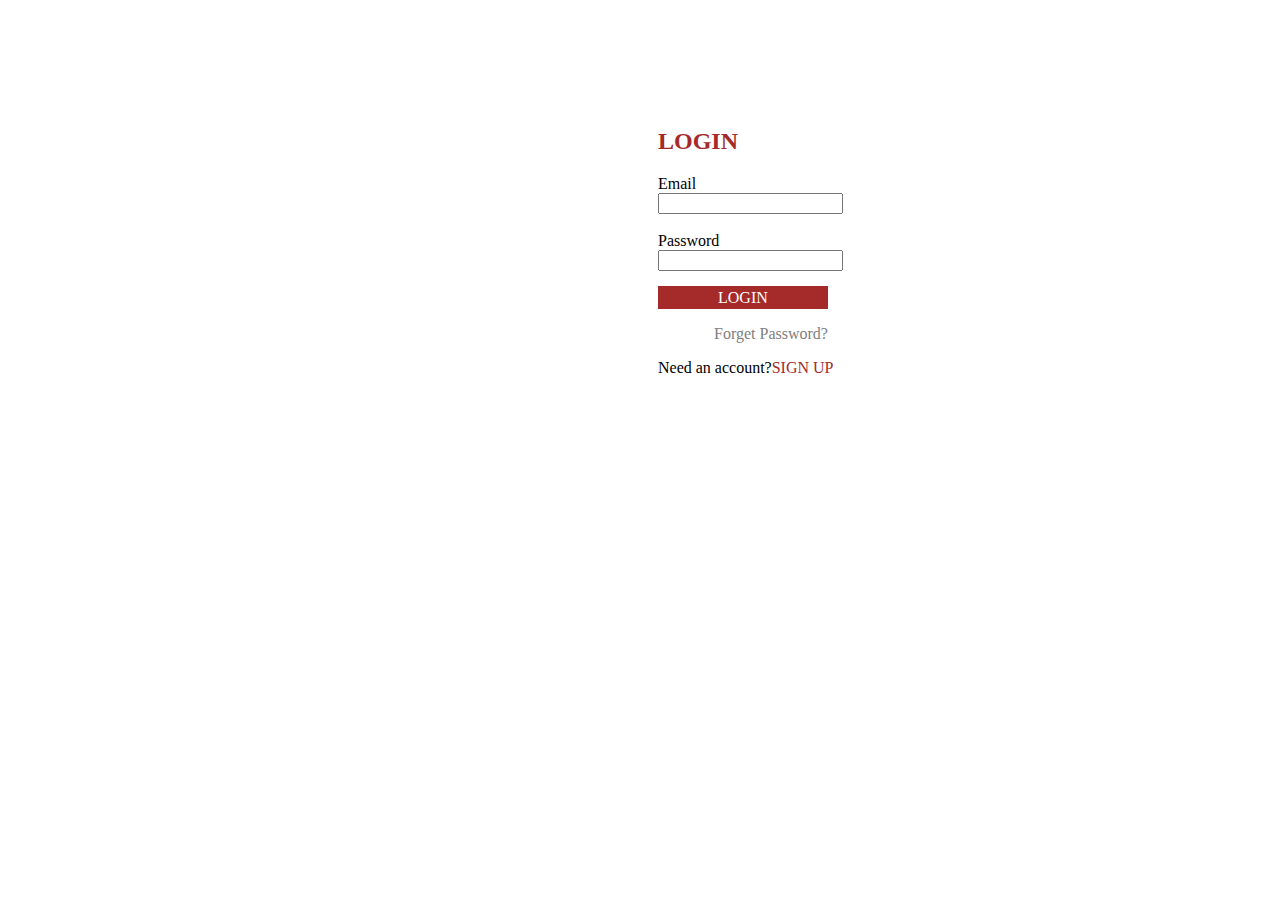
==== index.html @ e7c4e267 "first commit" ====
<!DOCTYPE html>
<html lang="en">
<head>
    <meta charset="UTF-8">
    <meta http-equiv="X-UA-Compatible" content="IE=edge">
    <meta name="viewport" content="width=device-width, initial-scale=1.0">
    <title>Document</title>
    <link rel="stylesheet" href="index.css">
</head>
<body>
    <div class="container">
        <h2>LOGIN</h2>
        <label>Email</label><br>
        <input type="email" ><br><br>
        <label>Password</label><br>
        <input type="name"><br><br>
        <a class="login" href="homepage.html">LOGIN</a><br><br>
        <a class="fpass" href="#">Forget Password?</a>
        <p>Need an account?<a class="sup" href="signup.html">SIGN UP</a></p>
    </div>
        
</body>
</html>
---- index.css ----
h2{
    color:brown;
}
.login{
    text-decoration:none;
    color:white;
    background-color:brown;
    font-size:16px;
    padding:3px 60px;
}
.fpass{
    text-decoration:none;
    color:grey;
    padding-left:56px;
}
.sup{
    text-decoration:none;
    color:brown;
}
.container{
    padding-left:650px;
    padding-top:100px;
}
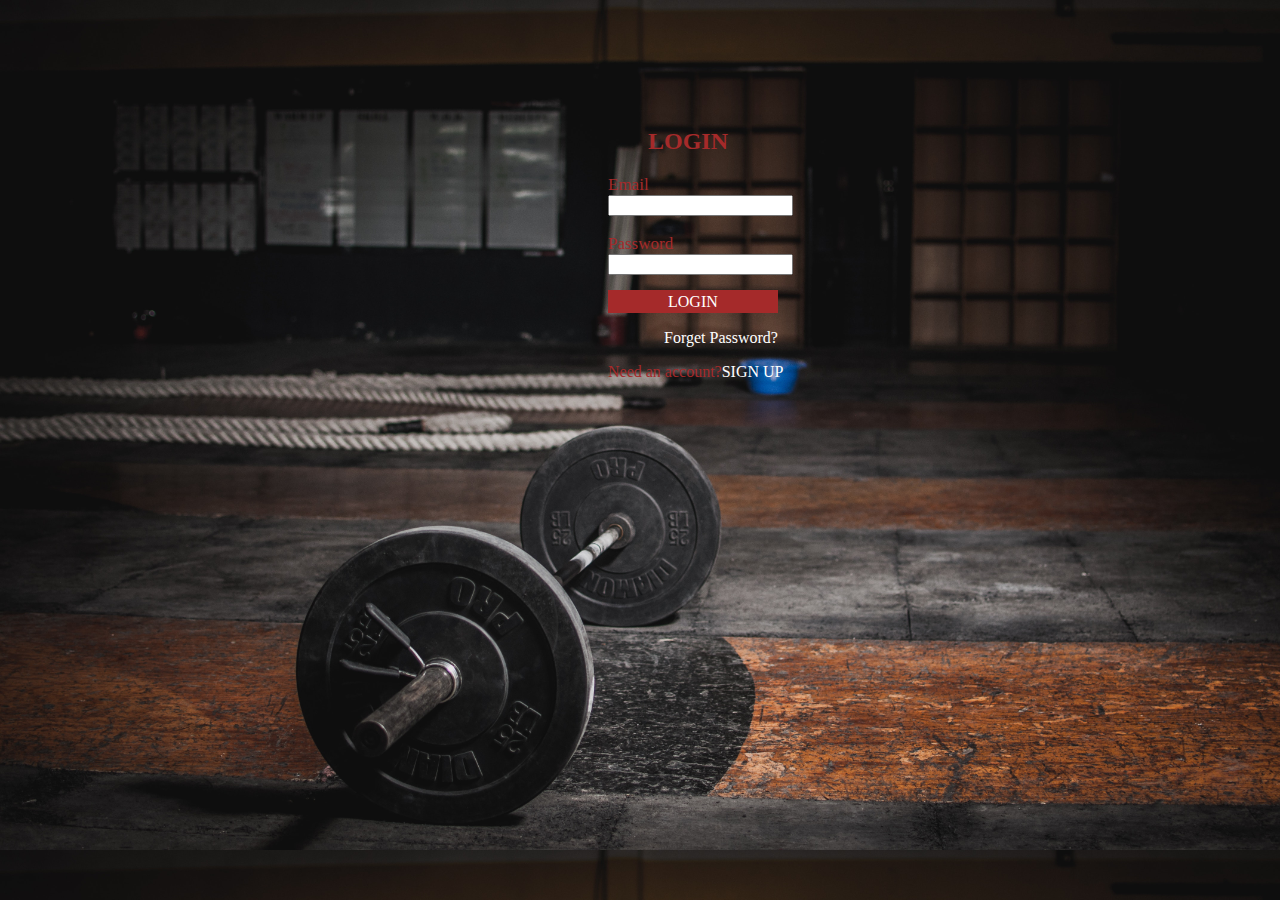
==== commit 3956d6c8: "second" ====
--- a/index.html
+++ b/index.html
@@ -15,8 +15,8 @@
         <label>Password</label><br>
         <input type="name"><br><br>
         <a class="login" href="homepage.html">LOGIN</a><br><br>
-        <a class="fpass" href="#">Forget Password?</a>
-        <p>Need an account?<a class="sup" href="signup.html">SIGN UP</a></p>
+        <a class="forget-pass" href="#">Forget Password?</a>
+        <p>Need an account?<a class="signup" href="signup.html">SIGN UP</a></p>
     </div>
         
 </body>
--- a/index.css
+++ b/index.css
@@ -1,5 +1,14 @@
+body{
+    background-image: url("Images/login bg.jpg");
+    background-size:100%; 
+}
 h2{
     color:brown;
+    padding-left: 40px;
+}
+label{
+    color:brown;
+    font-size: 17px;
 }
 .login{
     text-decoration:none;
@@ -8,16 +17,24 @@
     font-size:16px;
     padding:3px 60px;
 }
-.fpass{
+.forget-pass{
     text-decoration:none;
-    color:grey;
+    color:white;
     padding-left:56px;
 }
-.sup{
+.signup{
     text-decoration:none;
+    color:white;
+}
+.container{
+    padding-left:600px;
+    padding-top:100px;
+}  
+.contain{
+    background-image: url("Images/login bg.jpg");
+    
+}
+p{
     color:brown;
 }
-.container{
-    padding-left:650px;
-    padding-top:100px;
-}
+
